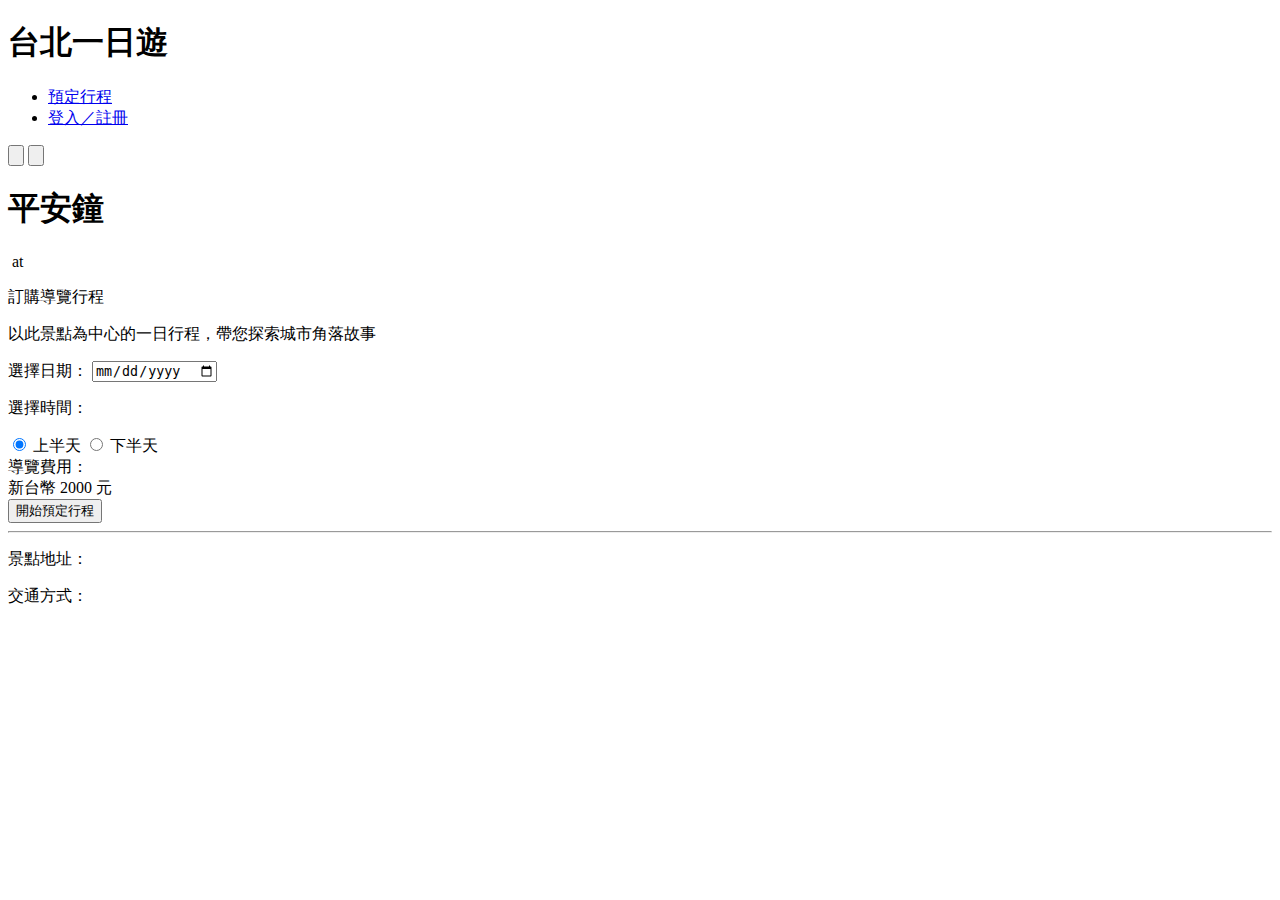
==== templates/attraction.html @ 5b246904 "add part3 work" ====
<!DOCTYPE html>
<html lang="zh-hant">
  <head>
    <meta charset="UTF-8" />
    <meta name="viewport" content="width=device-width, initial-scale=1.0" />
    <meta name="robots" content="index, follow" />
    <link rel="stylesheet" href="../static/attraction.css" />
    <link
      href="https://fonts.googleapis.com/css2?family=Noto+Sans+TC&display=swap"
      rel="stylesheet"
    />
  </head>
  <body>
    <header>
      <div class="navbar">
        <div class="navbar__logo">
          <h1>台北一日遊</h1>
        </div>
        <nav>
          <ul class="navbar__list">
            <li><a href="#">預定行程</a></li>
            <li><a href="#">登入／註冊</a></li>
          </ul>
        </nav>
      </div>
    </header>

    <main>
      <div class="main__upper">
        <div class="image">
          <div class="image__slider"></div>
          <button class="img__btn img__btn--left">
            <img src="../static/images/Button/btn_leftArrow.png" alt="" />
          </button>
          <button class="img__btn img__btn--right">
            <img src="../static/images/Button/btn_rightArrow.png" alt="" />
          </button>
          <!-- <img src="https://picsum.photos/id/466/466/350" alt="" /> -->
          <div class="img__indicator"></div>
        </div>

        <div class="info__above_hr">
          <h1 id="name" class="info__items text--bold">平安鐘</h1>
          <div class="info__items info__items--flex">
            <div id="category"></div>
            &nbsp;at&nbsp;
            <div id="mrt"></div>
          </div>
          <form action="" class="booking__form">
            <p class="booking__title text--bold">訂購導覽行程</p>
            <p style="line-height: normal">
              以此景點為中心的一日行程，帶您探索城市角落故事
            </p>
            <label class="booking__date text--bold" for="date"
              >選擇日期：</label
            >
            <input class="booking__date_input" type="date" id="date" />

            <div class="booking__radiobox">
              <p class="text--bold">選擇時間：</p>
              <input type="radio" id="time1" name="time" value="2000" checked />
              <label for="time1">上半天</label>

              <input type="radio" id="time2" name="time" value="2500" />
              <label for="time2">下半天</label>
            </div>

            <div class="booking__feebox">
              <label for="fee" class="text--bold">導覽費用：</label>
              <div class="booking__fee">新台幣 2000 元</div>
            </div>

            <input class="booking__btn" type="submit" value="開始預定行程" />
          </form>
        </div>
      </div>

      <hr />

      <div class="info__below_hr">
        <div id="descreption" class="info__items"></div>
        <div class="info__items">
          <p class="text--bold">景點地址：</p>
          <div id="address"></div>
        </div>
        <div class="info__items">
          <p class="text--bold">交通方式：</p>
          <div id="transport"></div>
        </div>
      </div>
      <div class="copyright">
        <img src="../static/images/COPYRIGHT.png" alt="" />
      </div>
    </main>
  </body>
  <script src="../static/attraction.js"></script>
</html>
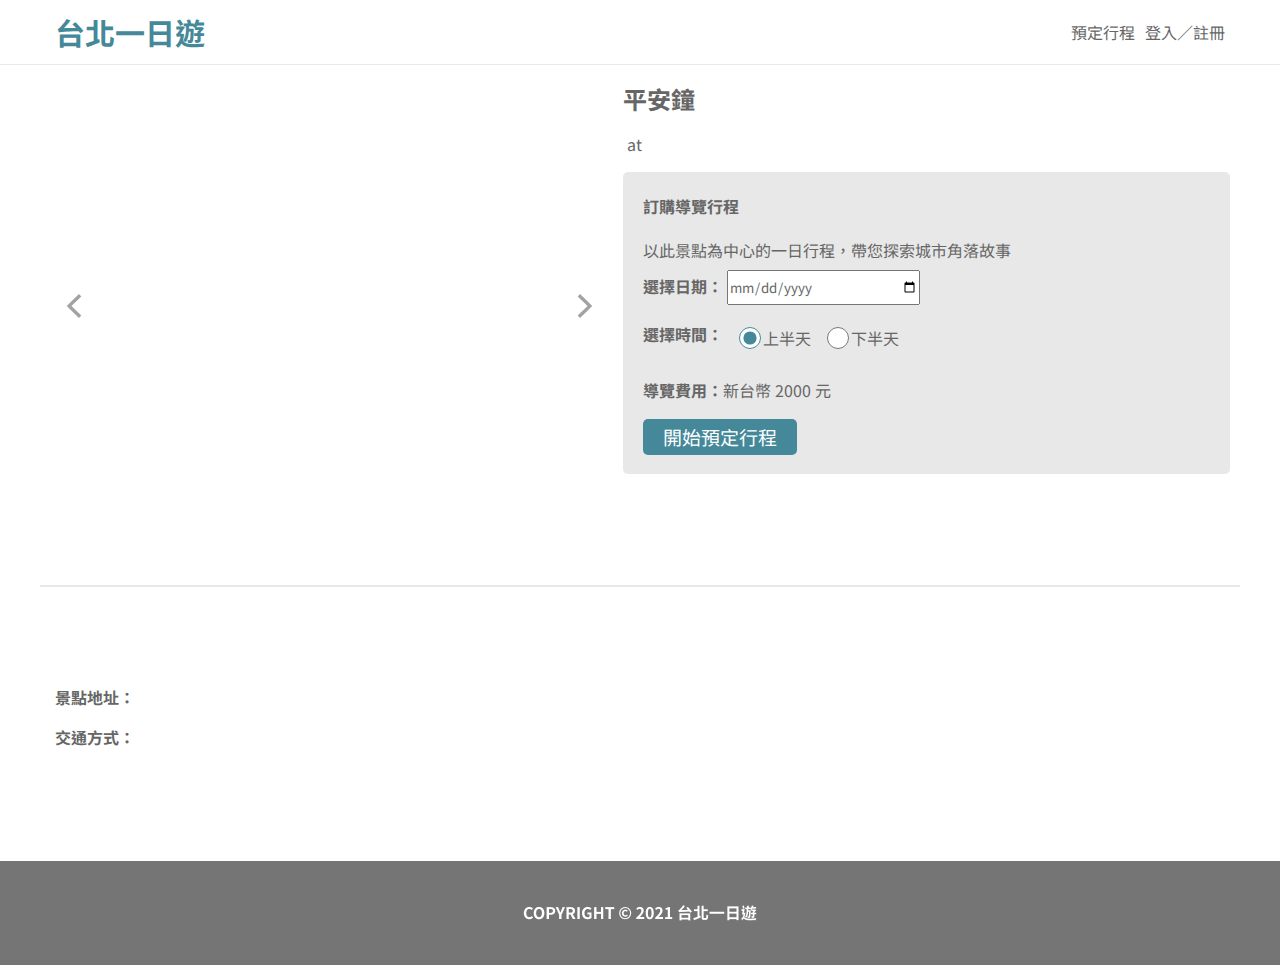
==== commit d63eef6d: "add signin, signup, signout" ====
--- a/templates/attraction.html
+++ b/templates/attraction.html
@@ -11,87 +11,129 @@
     />
   </head>
   <body>
-    <header>
-      <div class="navbar">
-        <div class="navbar__logo">
-          <h1>台北一日遊</h1>
+    <div class="member__open_background">
+      <header>
+        <div class="navbar">
+          <div class="navbar__logo">
+            <h1>台北一日遊</h1>
+          </div>
+          <nav>
+            <ul class="navbar__list">
+              <li><span id="booking_open_span">預定行程</span></li>
+              <li><span id="member_open_span"">登入／註冊</span></li>
+            </ul>
+          </nav>
         </div>
-        <nav>
-          <ul class="navbar__list">
-            <li><a href="#">預定行程</a></li>
-            <li><a href="#">登入／註冊</a></li>
-          </ul>
-        </nav>
-      </div>
-    </header>
+      </header>
 
-    <main>
-      <div class="main__upper">
-        <div class="image">
-          <div class="image__slider"></div>
-          <button class="img__btn img__btn--left">
-            <img src="../static/images/Button/btn_leftArrow.png" alt="" />
-          </button>
-          <button class="img__btn img__btn--right">
-            <img src="../static/images/Button/btn_rightArrow.png" alt="" />
-          </button>
-          <!-- <img src="https://picsum.photos/id/466/466/350" alt="" /> -->
-          <div class="img__indicator"></div>
+      <main>
+        <div class="main__upper">
+          <div class="image">
+            <div class="image__slider"></div>
+            <button class="img__btn img__btn--left">
+              <img src="../static/images/Button/btn_leftArrow.png" alt="" />
+            </button>
+            <button class="img__btn img__btn--right">
+              <img src="../static/images/Button/btn_rightArrow.png" alt="" />
+            </button>
+            <!-- <img src="https://picsum.photos/id/466/466/350" alt="" /> -->
+            <div class="img__indicator"></div>
+          </div>
+
+          <div class="info__above_hr">
+            <h1 id="name" class="info__items text--bold">平安鐘</h1>
+            <div class="info__items info__items--flex">
+              <div id="category"></div>
+              &nbsp;at&nbsp;
+              <div id="mrt"></div>
+            </div>
+            <form action="" class="booking__form">
+              <p class="booking__title text--bold">訂購導覽行程</p>
+              <p style="line-height: normal">
+                以此景點為中心的一日行程，帶您探索城市角落故事
+              </p>
+              <label class="booking__date text--bold" for="date"
+                >選擇日期：</label
+              >
+              <input class="booking__date_input" type="date" id="date" />
+
+              <div class="booking__radiobox">
+                <p class="text--bold">選擇時間：</p>
+                <input
+                  type="radio"
+                  id="time1"
+                  name="time"
+                  value="2000"
+                  checked
+                />
+                <label for="time1">上半天</label>
+
+                <input type="radio" id="time2" name="time" value="2500" />
+                <label for="time2">下半天</label>
+              </div>
+
+              <div class="booking__feebox">
+                <label for="fee" class="text--bold">導覽費用：</label>
+                <div class="booking__fee">新台幣 2000 元</div>
+              </div>
+
+              <input class="booking__btn" type="submit" value="開始預定行程" />
+            </form>
+          </div>
         </div>
 
-        <div class="info__above_hr">
-          <h1 id="name" class="info__items text--bold">平安鐘</h1>
-          <div class="info__items info__items--flex">
-            <div id="category"></div>
-            &nbsp;at&nbsp;
-            <div id="mrt"></div>
+        <hr />
+
+        <div class="info__below_hr">
+          <div id="descreption" class="info__items"></div>
+          <div class="info__items">
+            <p class="text--bold">景點地址：</p>
+            <div id="address"></div>
           </div>
-          <form action="" class="booking__form">
-            <p class="booking__title text--bold">訂購導覽行程</p>
-            <p style="line-height: normal">
-              以此景點為中心的一日行程，帶您探索城市角落故事
-            </p>
-            <label class="booking__date text--bold" for="date"
-              >選擇日期：</label
-            >
-            <input class="booking__date_input" type="date" id="date" />
+          <div class="info__items">
+            <p class="text--bold">交通方式：</p>
+            <div id="transport"></div>
+          </div>
+        </div>
 
-            <div class="booking__radiobox">
-              <p class="text--bold">選擇時間：</p>
-              <input type="radio" id="time1" name="time" value="2000" checked />
-              <label for="time1">上半天</label>
+        <div class="copyright">
+          <img src="../static/images/COPYRIGHT.png" alt="" />
+        </div>
+      </main>
+    </div>
 
-              <input type="radio" id="time2" name="time" value="2500" />
-              <label for="time2">下半天</label>
-            </div>
-
-            <div class="booking__feebox">
-              <label for="fee" class="text--bold">導覽費用：</label>
-              <div class="booking__fee">新台幣 2000 元</div>
-            </div>
-
-            <input class="booking__btn" type="submit" value="開始預定行程" />
-          </form>
-        </div>
+    <!-- signin interface -->
+    <div class="member">
+      <div class="member__header--color"></div>
+      <div class="member__inner_item member__header">
+        <h2 class="member__title">登入會員帳號</h2>
+        <img
+          class="member__close"
+          src="../static/images/icon/icon_close.png"
+          alt=""
+        />
       </div>
-
-      <hr />
-
-      <div class="info__below_hr">
-        <div id="descreption" class="info__items"></div>
-        <div class="info__items">
-          <p class="text--bold">景點地址：</p>
-          <div id="address"></div>
-        </div>
-        <div class="info__items">
-          <p class="text--bold">交通方式：</p>
-          <div id="transport"></div>
-        </div>
-      </div>
-      <div class="copyright">
-        <img src="../static/images/COPYRIGHT.png" alt="" />
-      </div>
-    </main>
+      <input
+        class="member__inner_item member__input"
+        id="member_name"
+        type="text"
+        placeholder="輸入姓名"
+      />
+      <input
+        class="member__inner_item member__input"
+        id="member_email"
+        type="email"
+        placeholder="輸入電子信箱"
+      />
+      <input
+        class="member__inner_item member__input"
+        id="member_password"
+        type="password"
+        placeholder="輸入密碼"
+      />
+      <button class="member__inner_item member__btn">登入帳戶</button>
+      <p class="member__inner_item member__text">還沒有帳戶？點此註冊</p>
+    </div>
   </body>
   <script src="../static/attraction.js"></script>
 </html>
--- a/static/attraction.css
+++ b/static/attraction.css
@@ -0,0 +1,319 @@
+* {
+  margin: 0;
+  padding: 0;
+  box-sizing: border-box;
+  font-family: "Noto Sans TC";
+  color: #666666;
+}
+
+html,
+body {
+  height: 100%;
+}
+
+body {
+  display: grid;
+  justify-items: center;
+  overscroll-behavior-y: none;
+  overflow-x: hidden;
+  position: relative;
+}
+
+main {
+  min-height: 100%;
+  display: flex;
+  flex-direction: column;
+  justify-content: space-between;
+  align-items: center;
+  background-color: #fff;
+}
+
+.text--bold {
+  font-weight: bolder;
+}
+
+header {
+  width: 100vw;
+  display: grid;
+  justify-items: center;
+  position: sticky;
+  top: 0;
+  z-index: 5;
+  background-color: #ffffff;
+  border-bottom: 1px solid #e8e8e8;
+}
+
+.navbar {
+  width: 100%;
+  display: flex;
+  justify-content: space-between;
+  align-items: center;
+  padding: 10px 15px;
+}
+
+.navbar__logo h1 {
+  color: rgba(68, 136, 153, 1);
+  font-size: 30px;
+}
+
+.navbar__list {
+  list-style: none;
+  display: flex;
+}
+
+.navbar__list span {
+  text-decoration: none;
+  color: #666666;
+  margin-left: 10px;
+}
+
+/* image */
+.main__upper {
+  display: flex;
+  justify-content: center;
+  flex-wrap: wrap;
+  background: white;
+}
+
+.image {
+  margin: 20px 0px;
+  position: relative;
+  height: 350px;
+  flex: 0.8 0 360px;
+  overflow: hidden;
+}
+
+.image__slider {
+  height: 100%;
+}
+
+.image img {
+  object-fit: cover;
+  width: 100%;
+  height: 100%;
+  position: absolute;
+}
+
+.img__btn {
+  width: 36px;
+  height: 36px;
+  position: absolute;
+  top: 50%;
+  transform: translateY(-50%);
+  background-color: transparent;
+  border: none;
+  opacity: 0.6;
+  cursor: pointer;
+}
+
+.img__btn--right {
+  right: 30px;
+}
+
+.img__indicator {
+  position: absolute;
+  bottom: 0;
+  left: 50%;
+  transform: translateX(-50%);
+  margin: 5px 0;
+}
+
+.dot {
+  cursor: pointer;
+  height: 12px;
+  width: 12px;
+  margin: 0 5px;
+  background: #ffffff;
+  border-radius: 50%;
+  border: 1px solid #ffffff;
+  display: inline-block;
+  transition: background-color 0.6s ease;
+}
+
+.dot--active {
+  background: #000000;
+}
+
+.info__above_hr {
+  margin: 0px 10px;
+  flex: 1 0 340px;
+}
+
+.info__below_hr {
+  padding: 10px 15px 50px;
+  line-height: 1.5;
+}
+
+.info__items {
+  margin: 16px 0px;
+}
+
+p.text--bold {
+  margin-bottom: 8px;
+}
+
+#name {
+  font-size: 24px;
+}
+
+/* items : category and mrt */
+.info__items--flex {
+  display: flex;
+}
+
+.booking__form {
+  background-color: #e8e8e8;
+  border-radius: 5px;
+  padding: 10px 20px;
+  line-height: 2;
+}
+
+.booking__date_input {
+  width: 193px;
+  height: 35px;
+}
+
+.booking__radiobox {
+  display: flex;
+  align-items: center;
+}
+
+input[name="time"] {
+  accent-color: #448899;
+  width: 22px;
+  height: 22px;
+  margin: 10px 2px 10px 16px;
+}
+
+.booking__feebox {
+  display: flex;
+}
+
+.booking__btn {
+  width: 154px;
+  height: 36px;
+  background: #448899;
+  border-radius: 5px;
+  color: #ffffff;
+  font-size: 19px;
+  border: none;
+}
+
+hr {
+  margin: 25px 10px;
+  border: 1px solid #e8e8e8;
+  width: 94%;
+}
+
+.copyright {
+  background: rgba(117, 117, 117, 1);
+  width: 100%;
+  height: 104px;
+  display: flex;
+  justify-content: center;
+  align-items: center;
+}
+
+input:focus {
+  outline: none;
+}
+
+.member__open_background--darker {
+  filter: brightness(80%);
+}
+
+div.member {
+  width: 340px;
+  display: none;
+  flex-direction: column;
+  align-items: center;
+  position: absolute;
+  top: 80px;
+  z-index: 10;
+  background: white;
+  border-radius: 6px;
+}
+
+.member__header--color {
+  background: linear-gradient(270deg, #337788 0%, #66aabb 100%);
+  height: 10px;
+  width: 340px;
+  border-radius: 6px 6px 0 0;
+}
+
+.member__inner_item {
+  width: 310px;
+  height: 47px;
+}
+
+.member__header {
+  display: grid;
+  align-items: center;
+  grid-template-columns: 5fr 0.05fr;
+  text-align: center;
+  margin: 8px 0;
+}
+
+.member__header > h2 {
+  font-size: 24px;
+  color: #666666;
+  padding-left: 10px;
+}
+
+.member__header img {
+  width: 16px;
+  height: 16px;
+  margin-bottom: 10px;
+}
+
+#member_name {
+  display: none;
+}
+
+.member__input {
+  background: #ffffff;
+  border: 1px solid #cccccc;
+  border-radius: 5px;
+  margin: 5px 0;
+  padding: 12px;
+}
+
+.member__btn {
+  color: white;
+  font-size: 19px;
+  border-radius: 5px;
+  margin: 5px 0;
+  background: rgba(68, 136, 153, 1);
+  border: none;
+}
+
+.member__text {
+  color: #666666;
+  text-align: center;
+  margin: 5px 0 10px 0;
+  cursor: pointer;
+}
+
+@media screen and (min-width: 1200px) {
+  .navbar,
+  .main__upper,
+  hr,
+  .info__below_hr {
+    width: 1200px;
+  }
+
+  .image {
+    width: 540px;
+    height: 406px;
+  }
+
+  .info__above_hr {
+    width: 600px;
+    margin-bottom: 40px;
+  }
+
+  .booking__form {
+    height: 302px;
+    line-height: 3;
+  }
+}
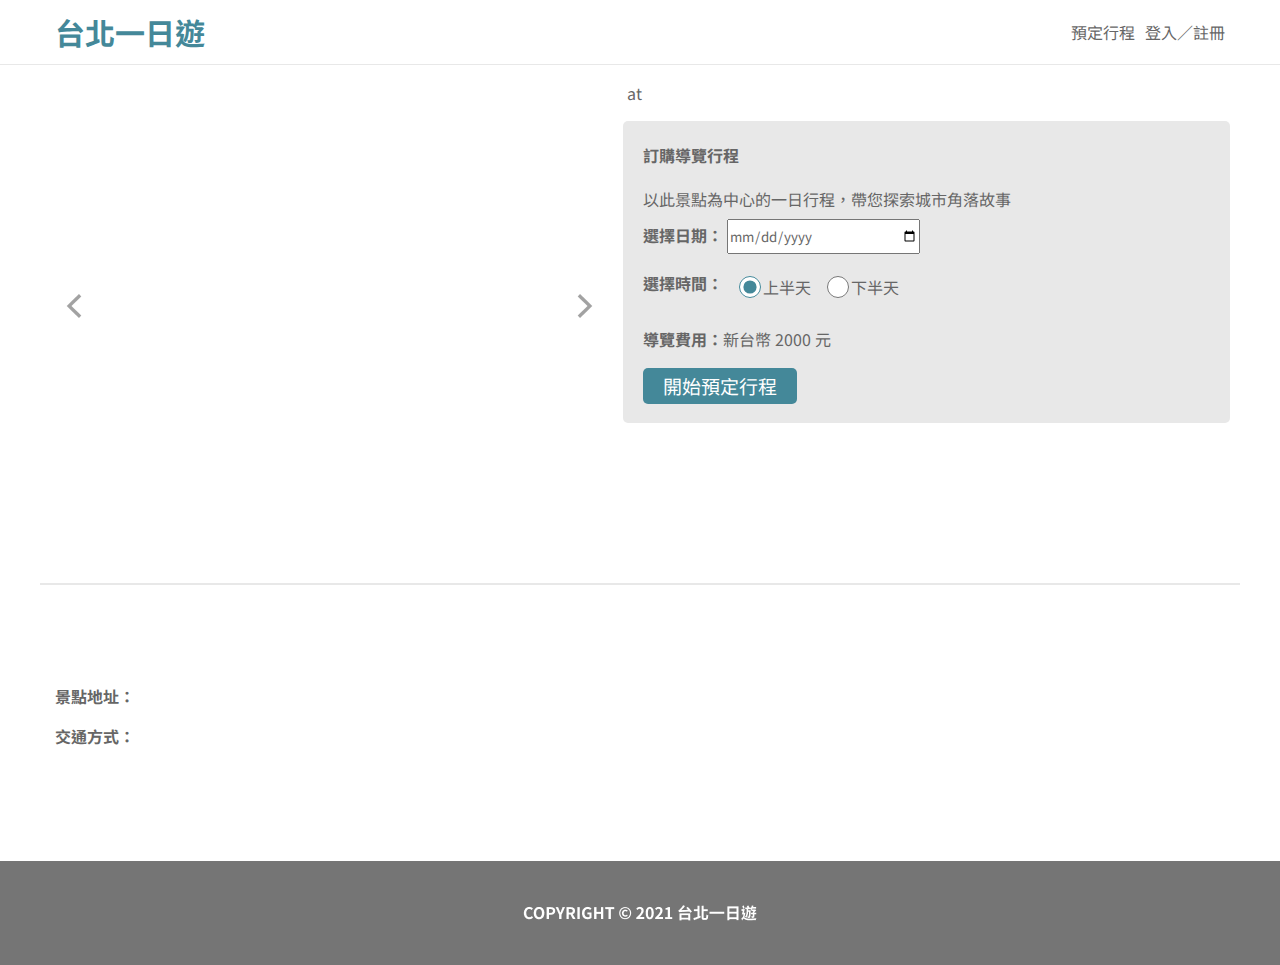
==== commit ba0a24b7: "fix route url" ====
--- a/templates/attraction.html
+++ b/templates/attraction.html
@@ -36,12 +36,11 @@
             <button class="img__btn img__btn--right">
               <img src="../static/images/Button/btn_rightArrow.png" alt="" />
             </button>
-            <!-- <img src="https://picsum.photos/id/466/466/350" alt="" /> -->
             <div class="img__indicator"></div>
           </div>
 
           <div class="info__above_hr">
-            <h1 id="name" class="info__items text--bold">平安鐘</h1>
+            <h1 id="name" class="info__items text--bold"></h1>
             <div class="info__items info__items--flex">
               <div id="category"></div>
               &nbsp;at&nbsp;
